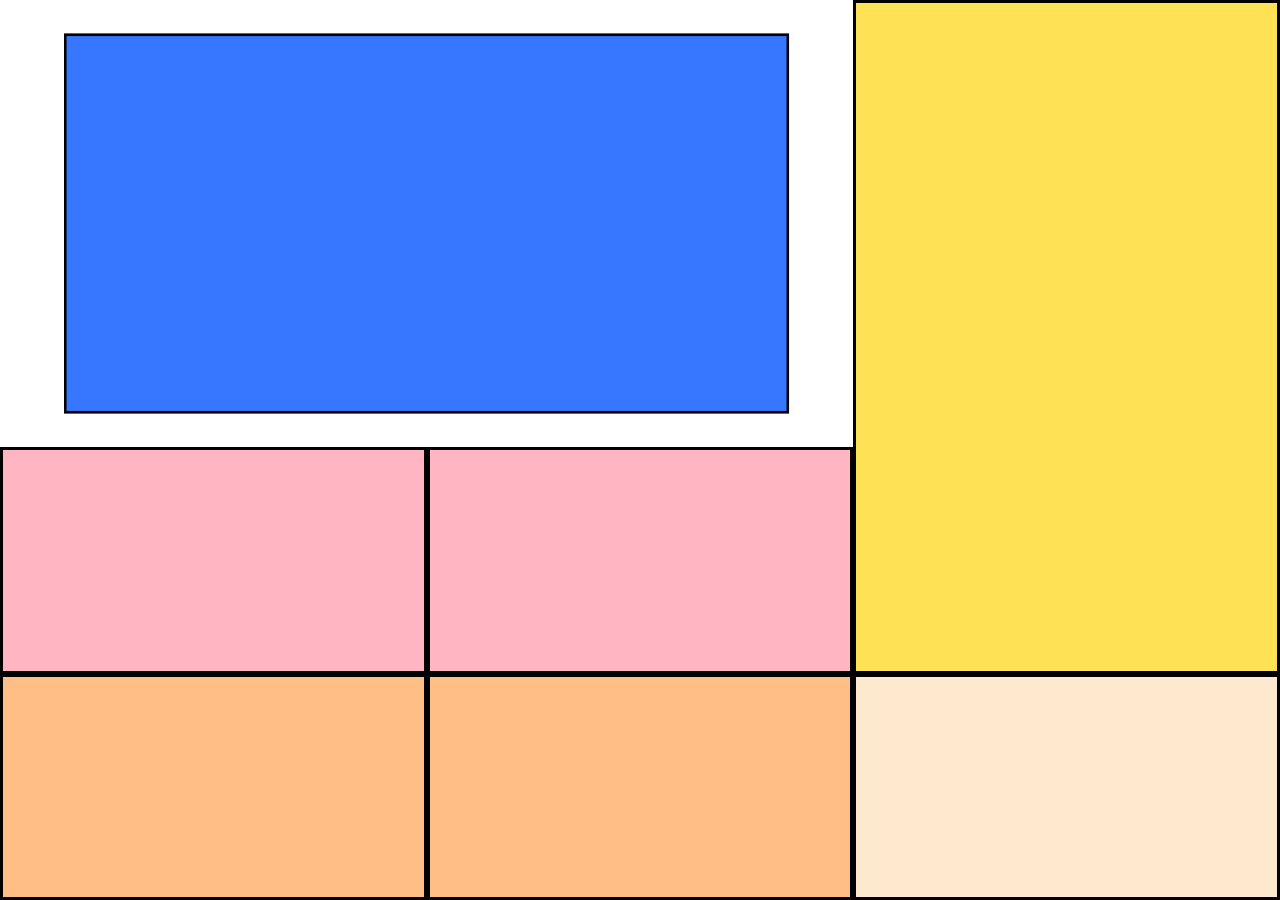
==== index.html @ 5eb723a0 "Add files via upload" ====
<!DOCTYPE html>
<head>
    <title> GridBox </title> 
    <meta charset="UTF-8">
    <meta name="viewport" content="width=device-width, initial-scale=1.0">
    <link rel = "stylesheet" href = GridStyle.css>
    <link rel = "icon" type = image/png href = "GridBoxAssets/GridBoxIcon.png">
</head>
<body class = "GridBox">

 <div class="BoxContainer" id = "BoxContainer">

 <div class="SmallBox" id = "SmallBox1" > </div>
 <div class="SmallBox" id = "SmallBox2"> </div>
 <div class="SmallBox" id = "SmallBox3"> </div>
 <div class="SmallBox" id = "SmallBox4"> </div>
 <div class="SmallBox" id = "SmallBox5"> </div>
 <div class="SmallBox" id = "SmallBox6"> </div>
 <div class="SmallBox" id = "SmallBox7"> </div>

</div>

<script src="GridBox.js"></script> 
</body>
</html>
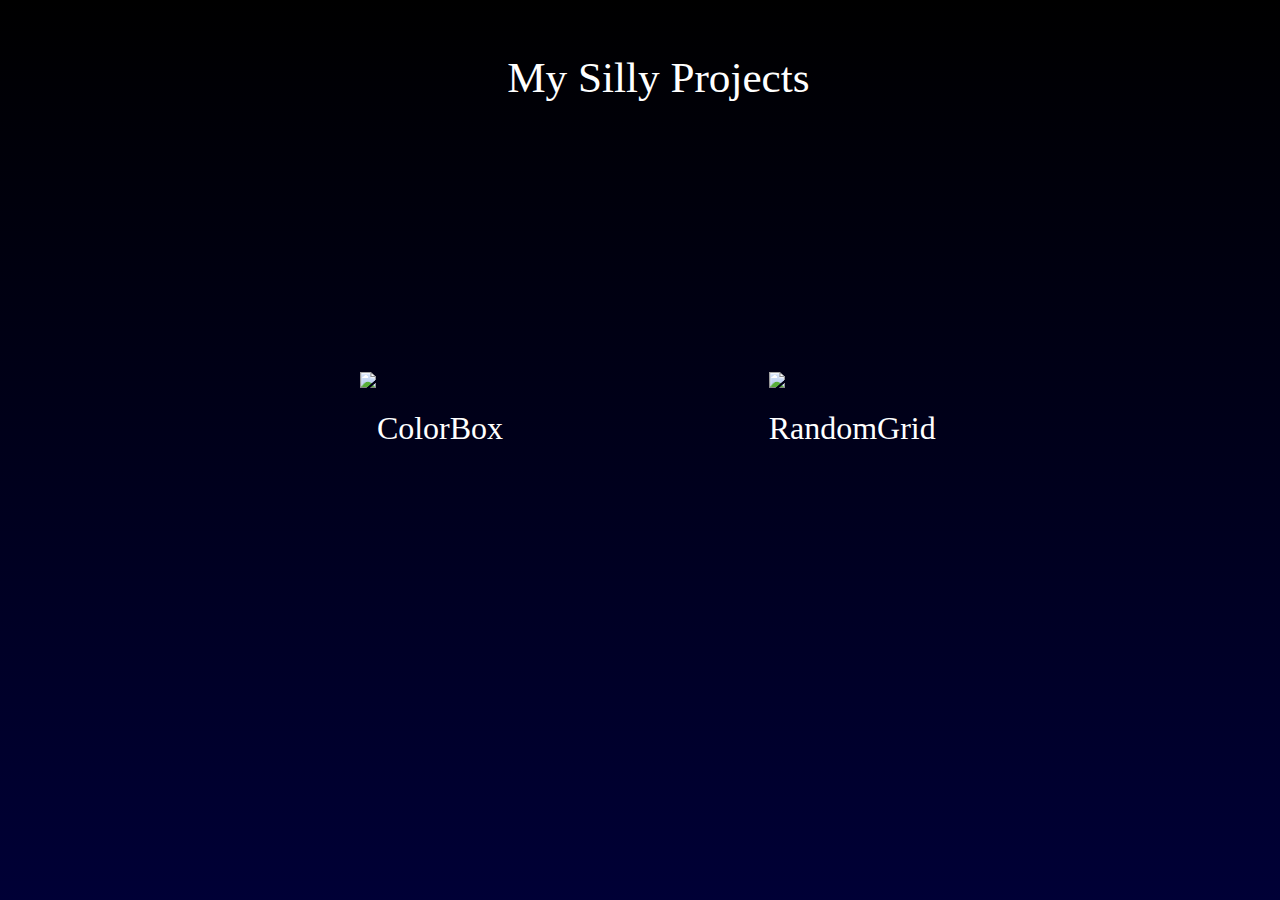
==== commit 6fc97b12: "Add files via upload" ====
--- a/index.html
+++ b/index.html
@@ -1,25 +1,27 @@
 <!DOCTYPE html>
+<html lang="en">
 <head>
-    <title> GridBox </title> 
     <meta charset="UTF-8">
     <meta name="viewport" content="width=device-width, initial-scale=1.0">
-    <link rel = "stylesheet" href = GridStyle.css>
-    <link rel = "icon" type = image/png href = "GridBoxAssets/GridBoxIcon.png">
+    <link rel = "stylesheet" href = "style.css"> 
+    <title>My Silly Projects</title>
 </head>
-<body class = "GridBox">
+<body>
 
- <div class="BoxContainer" id = "BoxContainer">
+    <section class = "Container">
+    <div class="SiteLink" id="Page1">
+       <a href = "ColorBox - HTML:CSS:JS/ColorBox.html" > <img src = "Assets/GridBoxIcon.png" class = "PIcon" id = "PIcon1"></a>
+            <div class = "PageLabel" id = "PageLabel1">  ColorBox </div>
+    </div>
 
- <div class="SmallBox" id = "SmallBox1" > </div>
- <div class="SmallBox" id = "SmallBox2"> </div>
- <div class="SmallBox" id = "SmallBox3"> </div>
- <div class="SmallBox" id = "SmallBox4"> </div>
- <div class="SmallBox" id = "SmallBox5"> </div>
- <div class="SmallBox" id = "SmallBox6"> </div>
- <div class="SmallBox" id = "SmallBox7"> </div>
+    <div class="SiteLink" id="Page2">
+       <a href = "RandomGrid - HTML:CSS:JS/RandomGrid.html" ><img src = "Assets/RandomGridIcon.png" class = "PIcon" id = "PIcon2"></a>
+        <div class = "PageLabel" id = "PageLabel2"> RandomGrid</div>
+    </div>
+    </section>
 
-</div>
-
-<script src="GridBox.js"></script> 
+    <nav>  </nav>
+    <header> My Silly Projects </header>
+    
 </body>
-</html>
+</html>--- a/style.css
+++ b/style.css
@@ -0,0 +1,69 @@
+body {
+    width: 100%;
+    overflow-x: hidden;
+
+    background: linear-gradient(#000000,#000036);
+    background-repeat: no-repeat;
+    background-attachment: fixed;
+
+    color: white;
+
+}
+header{
+    position: relative;
+    top: -45vh;
+    left: 39vw;
+
+    font-size: 2.7em;
+}
+.Container{
+    display: grid;
+    position: relative;
+
+    top: 30vh;
+    left: 17vw;
+
+
+    grid-template-areas: 
+    "Img1 Img2"
+    "Text1 Text2" 
+    ;
+
+    align-items: center;
+    justify-items: center;
+    width: 65vw;
+    height: 50vh;
+}
+.PIcon{
+    height: 20vh;
+    width: auto;
+
+    margin-bottom: 2vh;
+    transition: all 0.2s;
+}
+.PIcon:hover{
+    scale: 1.02;
+}
+.PIcon:active{
+    scale: 0.9;
+}
+.PageLabel{
+    font-size: 2em;
+}
+#PageLabel1{
+    position: relative;
+    left: 1.3vw;
+    grid-area: Text1;
+}
+#PageLabel2{
+    position: relative;
+    left: 1vw;
+    grid-area: Text2;
+}
+#PIcon1{
+    grid-area: Img1;
+}
+#PIcon2{
+    margin-left: 1vw;
+    grid-area: Img2;
+}
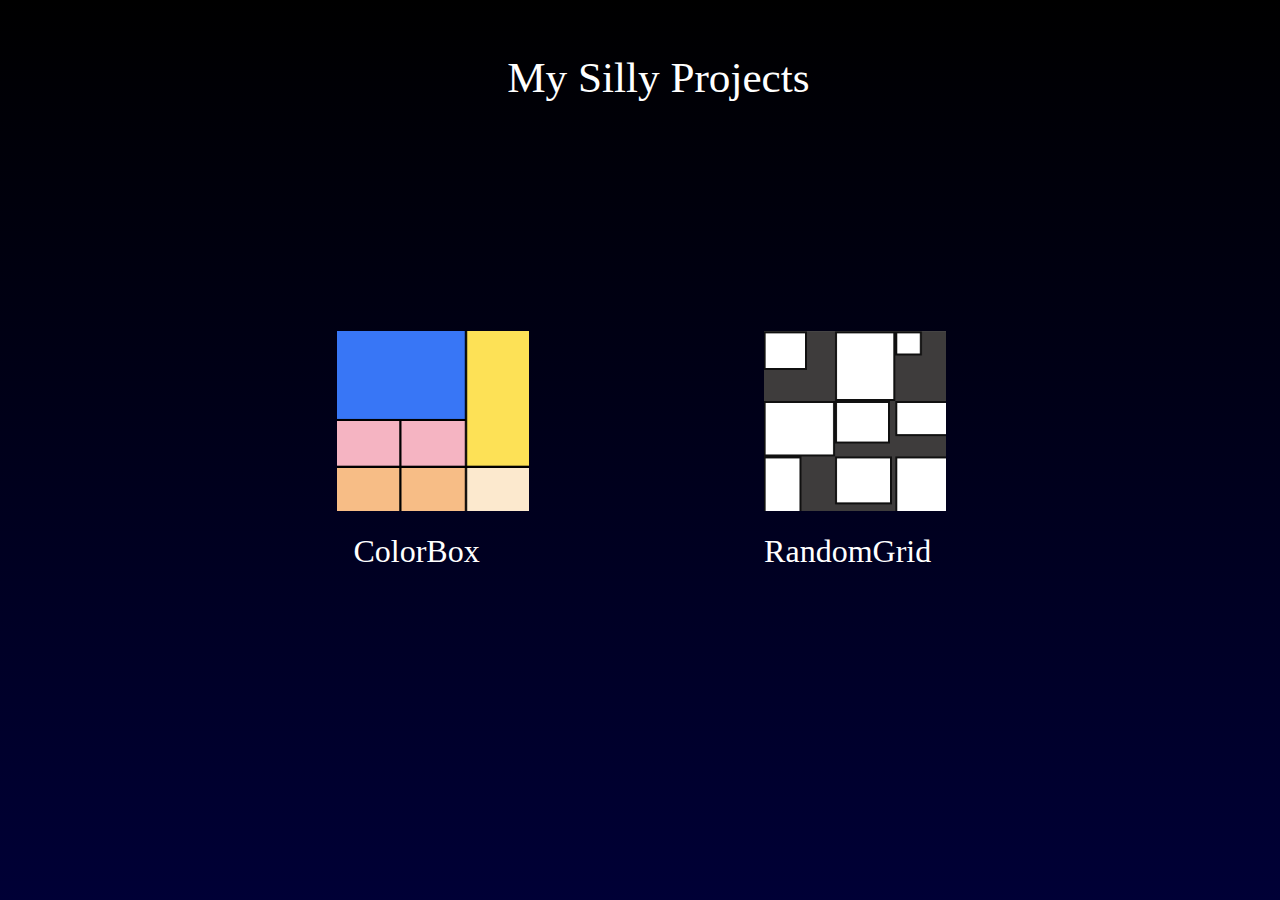
==== commit 99a4273c: "Add files via upload" ====
--- a/index.html
+++ b/index.html
@@ -10,12 +10,12 @@
 
     <section class = "Container">
     <div class="SiteLink" id="Page1">
-       <a href = "ColorBox - HTML:CSS:JS/ColorBox.html" > <img src = "Assets/GridBoxIcon.png" class = "PIcon" id = "PIcon1"></a>
+       <a href = "ColorBox - HTML:CSS:JS/index.html" > <img src = "Assets/GridBoxIcon.png" class = "PIcon" id = "PIcon1"></a>
             <div class = "PageLabel" id = "PageLabel1">  ColorBox </div>
     </div>
 
     <div class="SiteLink" id="Page2">
-       <a href = "RandomGrid - HTML:CSS:JS/RandomGrid.html" ><img src = "Assets/RandomGridIcon.png" class = "PIcon" id = "PIcon2"></a>
+       <a href = "RandomGrid - HTML:CSS:JS/index.html" ><img src = "Assets/RandomGridIcon.png" class = "PIcon" id = "PIcon2"></a>
         <div class = "PageLabel" id = "PageLabel2"> RandomGrid</div>
     </div>
     </section>
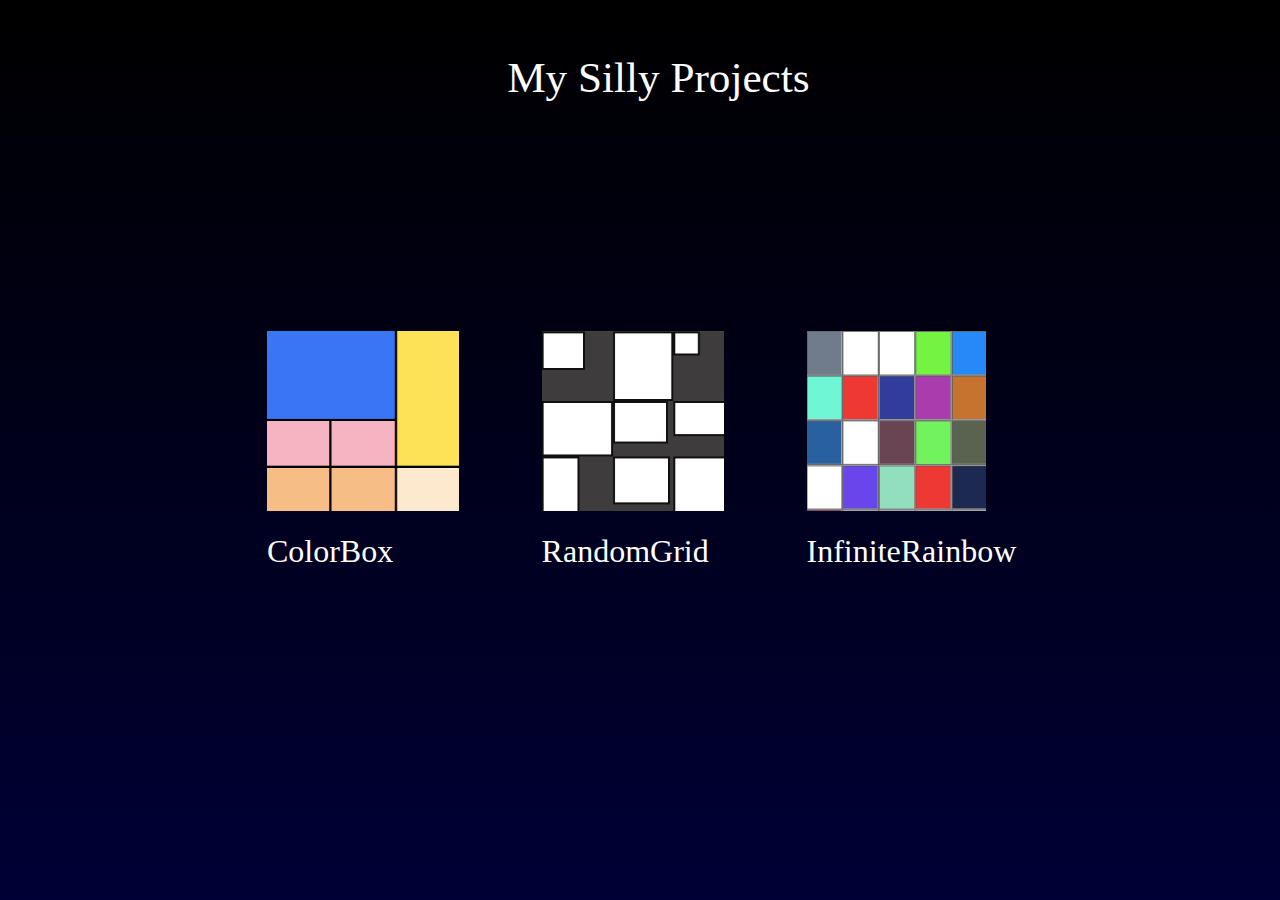
==== commit b080f9ec: "Add files via upload" ====
--- a/index.html
+++ b/index.html
@@ -10,14 +10,19 @@
 
     <section class = "Container">
     <div class="SiteLink" id="Page1">
-       <a href = "ColorBox - HTML:CSS:JS/index.html" > <img src = "Assets/GridBoxIcon.png" class = "PIcon" id = "PIcon1"></a>
+       <a href = "GitHub ProjectsPage/ColorBox - HTML:CSS:JS/index.html" > <img src = "Assets/GridBoxIcon.png" class = "PIcon" id = "PIcon1"></a>
             <div class = "PageLabel" id = "PageLabel1">  ColorBox </div>
     </div>
 
     <div class="SiteLink" id="Page2">
-       <a href = "RandomGrid - HTML:CSS:JS/index.html" ><img src = "Assets/RandomGridIcon.png" class = "PIcon" id = "PIcon2"></a>
+       <a href = "GitHub ProjectsPage/RandomGrid - HTML:CSS:JS/index.html" ><img src = "Assets/RandomGridIcon.png" class = "PIcon" id = "PIcon2"></a>
         <div class = "PageLabel" id = "PageLabel2"> RandomGrid</div>
     </div>
+
+    <div class="SiteLink" id="Page3">
+        <a href = "GitHub ProjectsPage/InfiniteRainbow - HTML:CSS:JS/index.html" ><img src = "Assets/InfiniteRainbowIcon.png" class = "PIcon" id = "PIcon3"></a>
+         <div class = "PageLabel" id = "PageLabel3"> InfiniteRainbow</div>
+     </div>
     </section>
 
     <nav>  </nav>
--- a/style.css
+++ b/style.css
@@ -7,7 +7,6 @@
     background-attachment: fixed;
 
     color: white;
-
 }
 header{
     position: relative;
@@ -25,8 +24,8 @@
 
 
     grid-template-areas: 
-    "Img1 Img2"
-    "Text1 Text2" 
+    "Img1 Img2 Img3"
+    "Text1 Text2 Text3" 
     ;
 
     align-items: center;
@@ -50,20 +49,3 @@
 .PageLabel{
     font-size: 2em;
 }
-#PageLabel1{
-    position: relative;
-    left: 1.3vw;
-    grid-area: Text1;
-}
-#PageLabel2{
-    position: relative;
-    left: 1vw;
-    grid-area: Text2;
-}
-#PIcon1{
-    grid-area: Img1;
-}
-#PIcon2{
-    margin-left: 1vw;
-    grid-area: Img2;
-}
